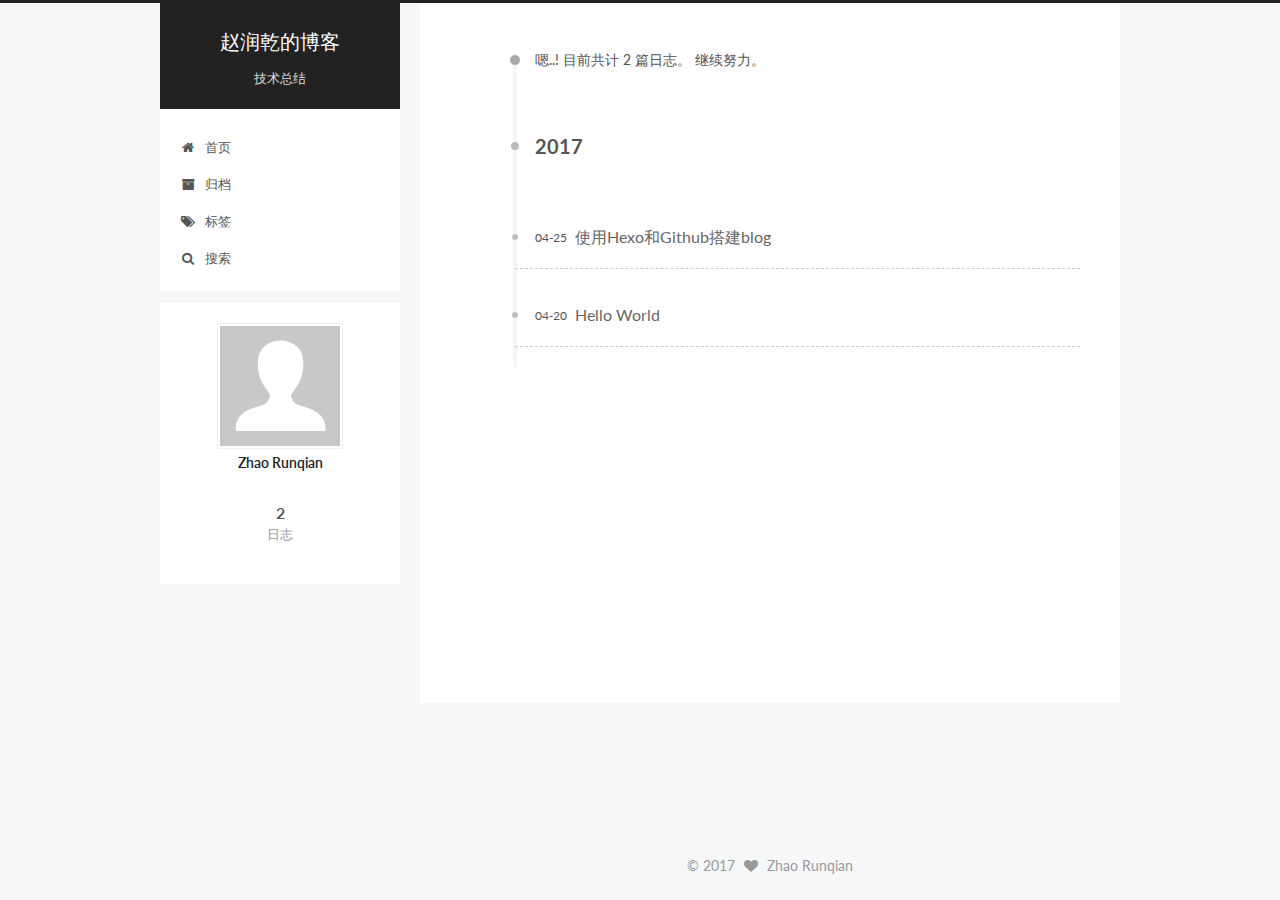
==== archives/index.html @ 5b6dcbc7 "first commit" ====
<!doctype html>




<html class="theme-next pisces" lang="zh-Hans">
<head>
  <meta charset="UTF-8"/>
<meta http-equiv="X-UA-Compatible" content="IE=edge" />
<meta name="viewport" content="width=device-width, initial-scale=1, maximum-scale=1"/>



<meta http-equiv="Cache-Control" content="no-transform" />
<meta http-equiv="Cache-Control" content="no-siteapp" />















  
  
  <link href="/lib/fancybox/source/jquery.fancybox.css?v=2.1.5" rel="stylesheet" type="text/css" />




  
  
  
  

  
    
    
  

  

  

  

  

  
    
    
    <link href="//fonts.googleapis.com/css?family=Lato:300,300italic,400,400italic,700,700italic&subset=latin,latin-ext" rel="stylesheet" type="text/css">
  






<link href="/lib/font-awesome/css/font-awesome.min.css?v=4.6.2" rel="stylesheet" type="text/css" />

<link href="/css/main.css?v=5.1.0" rel="stylesheet" type="text/css" />


  <meta name="keywords" content="Hexo, NexT" />








  <link rel="shortcut icon" type="image/x-icon" href="/favicon.ico?v=5.1.0" />






<meta name="description" content="个人经验技术总结">
<meta property="og:type" content="website">
<meta property="og:title" content="赵润乾的博客">
<meta property="og:url" content="https://summer1990.github.io/archives/index.html">
<meta property="og:site_name" content="赵润乾的博客">
<meta property="og:description" content="个人经验技术总结">
<meta name="twitter:card" content="summary">
<meta name="twitter:title" content="赵润乾的博客">
<meta name="twitter:description" content="个人经验技术总结">



<script type="text/javascript" id="hexo.configurations">
  var NexT = window.NexT || {};
  var CONFIG = {
    root: '/',
    scheme: 'Pisces',
    sidebar: {"position":"left","display":"post","offset":12,"offset_float":0,"b2t":false,"scrollpercent":false},
    fancybox: true,
    motion: false,
    duoshuo: {
      userId: '0',
      author: '博主'
    },
    algolia: {
      applicationID: '',
      apiKey: '',
      indexName: '',
      hits: {"per_page":10},
      labels: {"input_placeholder":"Search for Posts","hits_empty":"We didn't find any results for the search: ${query}","hits_stats":"${hits} results found in ${time} ms"}
    }
  };
</script>



  <link rel="canonical" href="https://summer1990.github.io/archives/"/>





  <title> 归档 | 赵润乾的博客 </title>
</head>

<body itemscope itemtype="http://schema.org/WebPage" lang="zh-Hans">

  














  
  
    
  

  <div class="container sidebar-position-left  page-archive  ">
    <div class="headband"></div>

    <header id="header" class="header" itemscope itemtype="http://schema.org/WPHeader">
      <div class="header-inner"><div class="site-brand-wrapper">
  <div class="site-meta ">
    

    <div class="custom-logo-site-title">
      <a href="/"  class="brand" rel="start">
        <span class="logo-line-before"><i></i></span>
        <span class="site-title">赵润乾的博客</span>
        <span class="logo-line-after"><i></i></span>
      </a>
    </div>
      
        <h1 class="site-subtitle" itemprop="description">技术总结</h1>
      
  </div>

  <div class="site-nav-toggle">
    <button>
      <span class="btn-bar"></span>
      <span class="btn-bar"></span>
      <span class="btn-bar"></span>
    </button>
  </div>
</div>

<nav class="site-nav">
  

  
    <ul id="menu" class="menu">
      
        
        <li class="menu-item menu-item-home">
          <a href="/" rel="section">
            
              <i class="menu-item-icon fa fa-fw fa-home"></i> <br />
            
            首页
          </a>
        </li>
      
        
        <li class="menu-item menu-item-archives">
          <a href="/archives" rel="section">
            
              <i class="menu-item-icon fa fa-fw fa-archive"></i> <br />
            
            归档
          </a>
        </li>
      
        
        <li class="menu-item menu-item-tags">
          <a href="/tags" rel="section">
            
              <i class="menu-item-icon fa fa-fw fa-tags"></i> <br />
            
            标签
          </a>
        </li>
      

      
        <li class="menu-item menu-item-search">
          
            <a href="javascript:;" class="popup-trigger">
          
            
              <i class="menu-item-icon fa fa-search fa-fw"></i> <br />
            
            搜索
          </a>
        </li>
      
    </ul>
  

  
    <div class="site-search">
      
  <div class="popup search-popup local-search-popup">
  <div class="local-search-header clearfix">
    <span class="search-icon">
      <i class="fa fa-search"></i>
    </span>
    <span class="popup-btn-close">
      <i class="fa fa-times-circle"></i>
    </span>
    <div class="local-search-input-wrapper">
      <input autocapitalize="off" autocomplete="off" autocorrect="off"
             placeholder="搜索..." spellcheck="false"
             type="text" id="local-search-input">
    </div>
  </div>
  <div id="local-search-result"></div>
</div>



    </div>
  
</nav>



 </div>
    </header>

    <main id="main" class="main">
      <div class="main-inner">
        <div class="content-wrap">
          <div id="content" class="content">
            

  <section id="posts" class="posts-collapse">
    <span class="archive-move-on"></span>

    <span class="archive-page-counter">
      
      
      
        
      
      嗯..! 目前共计 2 篇日志。 继续努力。
    </span>

    

      
      
      

      
        
        <div class="collection-title">
          <h2 class="archive-year motion-element" id="archive-year-2017">2017</h2>
        </div>
      
      

      

  <article class="post post-type-normal" itemscope itemtype="http://schema.org/Article">
    <header class="post-header">

      <h2 class="post-title">
        
            <a class="post-title-link" href="/2017/04/25/hexo-blog/" itemprop="url">
              
                <span itemprop="name">使用Hexo和Github搭建blog</span>
              
            </a>
        
      </h2>

      <div class="post-meta">
        <time class="post-time" itemprop="dateCreated"
              datetime="2017-04-25T10:12:52+08:00"
              content="2017-04-25" >
          04-25
        </time>
      </div>

    </header>
  </article>



    

      
      
      

      
      

      

  <article class="post post-type-normal" itemscope itemtype="http://schema.org/Article">
    <header class="post-header">

      <h2 class="post-title">
        
            <a class="post-title-link" href="/2017/04/20/hello-world/" itemprop="url">
              
                <span itemprop="name">Hello World</span>
              
            </a>
        
      </h2>

      <div class="post-meta">
        <time class="post-time" itemprop="dateCreated"
              datetime="2017-04-20T08:33:36+08:00"
              content="2017-04-20" >
          04-20
        </time>
      </div>

    </header>
  </article>



    

  </section>

  



          </div>
          


          

        </div>
        
          
  
  <div class="sidebar-toggle">
    <div class="sidebar-toggle-line-wrap">
      <span class="sidebar-toggle-line sidebar-toggle-line-first"></span>
      <span class="sidebar-toggle-line sidebar-toggle-line-middle"></span>
      <span class="sidebar-toggle-line sidebar-toggle-line-last"></span>
    </div>
  </div>

  <aside id="sidebar" class="sidebar">
    <div class="sidebar-inner">

      

      

      <section class="site-overview sidebar-panel sidebar-panel-active">
        <div class="site-author motion-element" itemprop="author" itemscope itemtype="http://schema.org/Person">
          <img class="site-author-image" itemprop="image"
               src="/images/avatar.gif"
               alt="Zhao Runqian" />
          <p class="site-author-name" itemprop="name">Zhao Runqian</p>
           
              <p class="site-description motion-element" itemprop="description"></p>
           
        </div>
        <nav class="site-state motion-element">

          
            <div class="site-state-item site-state-posts">
              <a href="/archives">
                <span class="site-state-item-count">2</span>
                <span class="site-state-item-name">日志</span>
              </a>
            </div>
          

          

          

        </nav>

        

        <div class="links-of-author motion-element">
          
        </div>

        
        

        
        

        


      </section>

      

      

    </div>
  </aside>


        
      </div>
    </main>

    <footer id="footer" class="footer">
      <div class="footer-inner">
        <div class="copyright" >
  
  &copy; 
  <span itemprop="copyrightYear">2017</span>
  <span class="with-love">
    <i class="fa fa-heart"></i>
  </span>
  <span class="author" itemprop="copyrightHolder">Zhao Runqian</span>
</div>



        

        
      </div>
    </footer>

    
      <div class="back-to-top">
        <i class="fa fa-arrow-up"></i>
        
      </div>
    

  </div>

  

<script type="text/javascript">
  if (Object.prototype.toString.call(window.Promise) !== '[object Function]') {
    window.Promise = null;
  }
</script>









  






  
  <script type="text/javascript" src="/lib/jquery/index.js?v=2.1.3"></script>

  
  <script type="text/javascript" src="/lib/fastclick/lib/fastclick.min.js?v=1.0.6"></script>

  
  <script type="text/javascript" src="/lib/jquery_lazyload/jquery.lazyload.js?v=1.9.7"></script>

  
  <script type="text/javascript" src="/lib/velocity/velocity.min.js?v=1.2.1"></script>

  
  <script type="text/javascript" src="/lib/velocity/velocity.ui.min.js?v=1.2.1"></script>

  
  <script type="text/javascript" src="/lib/fancybox/source/jquery.fancybox.pack.js?v=2.1.5"></script>


  


  <script type="text/javascript" src="/js/src/utils.js?v=5.1.0"></script>

  <script type="text/javascript" src="/js/src/motion.js?v=5.1.0"></script>



  
  


  <script type="text/javascript" src="/js/src/affix.js?v=5.1.0"></script>

  <script type="text/javascript" src="/js/src/schemes/pisces.js?v=5.1.0"></script>



  
  


  


  <script type="text/javascript" src="/js/src/bootstrap.js?v=5.1.0"></script>



  


  




	





  





  





  






  

  <script type="text/javascript">
    // Popup Window;
    var isfetched = false;
    // Search DB path;
    var search_path = "";
    if (search_path.length == 0) {
      search_path = "search.xml";
    }
    var path = "/" + search_path;
    // monitor main search box;

    function proceedsearch() {
      $("body")
        .append('<div class="search-popup-overlay local-search-pop-overlay"></div>')
        .css('overflow', 'hidden');
      $('.popup').toggle();
    }
    // search function;
    var searchFunc = function(path, search_id, content_id) {
      'use strict';
      $.ajax({
        url: path,
        dataType: "xml",
        async: true,
        success: function( xmlResponse ) {
          // get the contents from search data
          isfetched = true;
          $('.popup').detach().appendTo('.header-inner');
          var datas = $( "entry", xmlResponse ).map(function() {
            return {
              title: $( "title", this ).text(),
              content: $("content",this).text(),
              url: $( "url" , this).text()
            };
          }).get();
          var $input = document.getElementById(search_id);
          var $resultContent = document.getElementById(content_id);
          $input.addEventListener('input', function(){
            var matchcounts = 0;
            var str='<ul class=\"search-result-list\">';
            var keywords = this.value.trim().toLowerCase().split(/[\s\-]+/);
            $resultContent.innerHTML = "";
            if (this.value.trim().length > 1) {
              // perform local searching
              datas.forEach(function(data) {
                var isMatch = false;
                var content_index = [];
                var data_title = data.title.trim().toLowerCase();
                var data_content = data.content.trim().replace(/<[^>]+>/g,"").toLowerCase();
                var data_url = decodeURIComponent(data.url);
                var index_title = -1;
                var index_content = -1;
                var first_occur = -1;
                // only match artiles with not empty titles and contents
                if(data_title != '') {
                  keywords.forEach(function(keyword, i) {
                    index_title = data_title.indexOf(keyword);
                    index_content = data_content.indexOf(keyword);
                    if( index_title >= 0 || index_content >= 0 ){
                      isMatch = true;
                      if (i == 0) {
                        first_occur = index_content;
                      }
                    }

                  });
                }
                // show search results
                if (isMatch) {
                  matchcounts += 1;
                  str += "<li><a href='"+ data_url +"' class='search-result-title'>"+ data_title +"</a>";
                  var content = data.content.trim().replace(/<[^>]+>/g,"");
                  if (first_occur >= 0) {
                    // cut out 100 characters
                    var start = first_occur - 20;
                    var end = first_occur + 80;
                    if(start < 0){
                      start = 0;
                    }
                    if(start == 0){
                      end = 50;
                    }
                    if(end > content.length){
                      end = content.length;
                    }
                    var match_content = content.substring(start, end);
                    // highlight all keywords
                    keywords.forEach(function(keyword){
                      var regS = new RegExp(keyword, "gi");
                      match_content = match_content.replace(regS, "<b class=\"search-keyword\">"+keyword+"</b>");
                    });

                    str += "<p class=\"search-result\">" + match_content +"...</p>"
                  }
                  str += "</li>";
                }
              })};
            str += "</ul>";
            if (matchcounts == 0) { str = '<div id="no-result"><i class="fa fa-frown-o fa-5x" /></div>' }
            if (keywords == "") { str = '<div id="no-result"><i class="fa fa-search fa-5x" /></div>' }
            $resultContent.innerHTML = str;
          });
          proceedsearch();
        }
      });}

    // handle and trigger popup window;
    $('.popup-trigger').click(function(e) {
      e.stopPropagation();
      if (isfetched == false) {
        searchFunc(path, 'local-search-input', 'local-search-result');
      } else {
        proceedsearch();
      };
    });

    $('.popup-btn-close').click(function(e){
      $('.popup').hide();
      $(".local-search-pop-overlay").remove();
      $('body').css('overflow', '');
    });
    $('.popup').click(function(e){
      e.stopPropagation();
    });
  </script>





  

  

  

  

</body>
</html>
---- css/main.css ----
/* normalize.css v3.0.2 | MIT License | git.io/normalize */
html {
  font-family: sans-serif; /* 1 */
  -ms-text-size-adjust: 100%; /* 2 */
  -webkit-text-size-adjust: 100%; /* 2 */
}
body {
  margin: 0;
}
article,
aside,
details,
figcaption,
figure,
footer,
header,
hgroup,
main,
menu,
nav,
section,
summary {
  display: block;
}
audio,
canvas,
progress,
video {
  display: inline-block; /* 1 */
  vertical-align: baseline; /* 2 */
}
audio:not([controls]) {
  display: none;
  height: 0;
}
[hidden],
template {
  display: none;
}
a {
  background-color: transparent;
}
a:active,
a:hover {
  outline: 0;
}
abbr[title] {
  border-bottom: 1px dotted;
}
b,
strong {
  font-weight: bold;
}
dfn {
  font-style: italic;
}
h1 {
  font-size: 2em;
  margin: 0.67em 0;
}
mark {
  background: #ff0;
  color: #000;
}
small {
  font-size: 80%;
}
sub,
sup {
  font-size: 75%;
  line-height: 0;
  position: relative;
  vertical-align: baseline;
}
sup {
  top: -0.5em;
}
sub {
  bottom: -0.25em;
}
img {
  border: 0;
}
svg:not(:root) {
  overflow: hidden;
}
figure {
  margin: 1em 40px;
}
hr {
  -moz-box-sizing: content-box;
  box-sizing: content-box;
  height: 0;
}
pre {
  overflow: auto;
}
code,
kbd,
pre,
samp {
  font-family: monospace, monospace;
  font-size: 1em;
}
button,
input,
optgroup,
select,
textarea {
  color: inherit; /* 1 */
  font: inherit; /* 2 */
  margin: 0; /* 3 */
}
button {
  overflow: visible;
}
button,
select {
  text-transform: none;
}
button,
html input[type="button"],
input[type="reset"],
input[type="submit"] {
  -webkit-appearance: button; /* 2 */
  cursor: pointer; /* 3 */
}
button[disabled],
html input[disabled] {
  cursor: default;
}
button::-moz-focus-inner,
input::-moz-focus-inner {
  border: 0;
  padding: 0;
}
input {
  line-height: normal;
}
input[type="checkbox"],
input[type="radio"] {
  box-sizing: border-box; /* 1 */
  padding: 0; /* 2 */
}
input[type="number"]::-webkit-inner-spin-button,
input[type="number"]::-webkit-outer-spin-button {
  height: auto;
}
input[type="search"] {
  -webkit-appearance: textfield; /* 1 */
  -moz-box-sizing: content-box;
  -webkit-box-sizing: content-box; /* 2 */
  box-sizing: content-box;
}
input[type="search"]::-webkit-search-cancel-button,
input[type="search"]::-webkit-search-decoration {
  -webkit-appearance: none;
}
fieldset {
  border: 1px solid #c0c0c0;
  margin: 0 2px;
  padding: 0.35em 0.625em 0.75em;
}
legend {
  border: 0; /* 1 */
  padding: 0; /* 2 */
}
textarea {
  overflow: auto;
}
optgroup {
  font-weight: bold;
}
table {
  border-collapse: collapse;
  border-spacing: 0;
}
td,
th {
  padding: 0;
}
::selection {
  background: #262a30;
  color: #fff;
}
body {
  position: relative;
  font-family: 'Lato', "PingFang SC", "Microsoft YaHei", sans-serif;
  font-size: 14px;
  line-height: 2;
  color: #555;
  background: #f5f7f9;
}
@media (max-width: 767px) {
  body {
    padding-right: 0 !important;
  }
}
@media (min-width: 768px) and (max-width: 991px) {
  body {
    padding-right: 0 !important;
  }
}
@media (min-width: 1600px) {
  body {
    font-size: 16px;
  }
}
h1,
h2,
h3,
h4,
h5,
h6 {
  margin: 0;
  padding: 0;
  font-weight: bold;
  line-height: 1.5;
  font-family: 'Lato', "PingFang SC", "Microsoft YaHei", sans-serif;
}
h2,
h3,
h4,
h5,
h6 {
  margin: 20px 0 15px;
}
h1 {
  font-size: 22px;
}
@media (max-width: 767px) {
  h1 {
    font-size: 18px;
  }
}
h2 {
  font-size: 20px;
}
@media (max-width: 767px) {
  h2 {
    font-size: 16px;
  }
}
h3 {
  font-size: 18px;
}
@media (max-width: 767px) {
  h3 {
    font-size: 14px;
  }
}
h4 {
  font-size: 16px;
}
@media (max-width: 767px) {
  h4 {
    font-size: 12px;
  }
}
h5 {
  font-size: 14px;
}
@media (max-width: 767px) {
  h5 {
    font-size: 10px;
  }
}
h6 {
  font-size: 12px;
}
@media (max-width: 767px) {
  h6 {
    font-size: 8px;
  }
}
p {
  margin: 0 0 25px 0;
}
a {
  color: #555;
  text-decoration: none;
  border-bottom: 1px solid #999;
  word-wrap: break-word;
}
a:hover {
  color: #222;
  border-bottom-color: #222;
}
blockquote {
  margin: 0;
  padding: 0;
}
img {
  display: block;
  margin: auto;
  max-width: 100%;
  height: auto;
}
hr {
  margin: 40px 0;
  height: 3px;
  border: none;
  background-color: #ddd;
  background-image: repeating-linear-gradient(-45deg, #fff, #fff 4px, transparent 4px, transparent 8px);
}
blockquote {
  padding: 0 15px;
  color: #666;
  border-left: 4px solid #ddd;
}
blockquote cite::before {
  content: "-";
  padding: 0 5px;
}
dt {
  font-weight: 700;
}
dd {
  margin: 0;
  padding: 0;
}
.text-left {
  text-align: left;
}
.text-center {
  text-align: center;
}
.text-right {
  text-align: right;
}
.text-justify {
  text-align: justify;
}
.text-nowrap {
  white-space: nowrap;
}
.text-lowercase {
  text-transform: lowercase;
}
.text-uppercase {
  text-transform: uppercase;
}
.text-capitalize {
  text-transform: capitalize;
}
.center-block {
  display: block;
  margin-left: auto;
  margin-right: auto;
}
.clearfix:before,
.clearfix:after {
  content: " ";
  display: table;
}
.clearfix:after {
  clear: both;
}
.pullquote {
  width: 45%;
}
.pullquote.left {
  float: left;
  margin-left: 5px;
  margin-right: 10px;
}
.pullquote.right {
  float: right;
  margin-left: 10px;
  margin-right: 5px;
}
.affix.affix.affix {
  position: fixed;
}
.translation {
  margin-top: -20px;
  font-size: 14px;
  color: #999;
}
.scrollbar-measure {
  width: 100px;
  height: 100px;
  overflow: scroll;
  position: absolute;
  top: -9999px;
}
.use-motion .motion-element {
  opacity: 0;
}
table {
  margin: 20px 0;
  width: 100%;
  border-collapse: collapse;
  border-spacing: 0;
  border: 1px solid #ddd;
  font-size: 14px;
  table-layout: fixed;
  word-wrap: break-all;
}
table>tbody>tr:nth-of-type(odd) {
  background-color: #f9f9f9;
}
table>tbody>tr:hover {
  background-color: #f5f5f5;
}
caption,
th,
td {
  padding: 8px;
  text-align: left;
  vertical-align: middle;
  font-weight: normal;
}
th,
td {
  border-bottom: 3px solid #ddd;
  border-right: 1px solid #eee;
}
th {
  padding-bottom: 10px;
  font-weight: 700;
}
td {
  border-bottom-width: 1px;
}
html,
body {
  height: 100%;
}
.container {
  position: relative;
  min-height: 100%;
}
.header-inner {
  margin: 0 auto;
  padding: 100px 0 70px;
  width: 700px;
}
@media (min-width: 1600px) {
  .container .header-inner {
    width: 900px;
  }
}
.main {
  padding-bottom: 150px;
}
.main-inner {
  margin: 0 auto;
  width: 700px;
}
@media (min-width: 1600px) {
  .container .main-inner {
    width: 900px;
  }
}
.footer {
  position: absolute;
  left: 0;
  bottom: 0;
  width: 100%;
  min-height: 50px;
}
.footer-inner {
  box-sizing: border-box;
  margin: 20px auto;
  width: 700px;
}
@media (min-width: 1600px) {
  .container .footer-inner {
    width: 900px;
  }
}
pre,
.highlight {
  overflow: auto;
  margin: 20px 0;
  padding: 0;
  font-size: 13px;
  color: #c5c8c6;
  background: #1d1f21;
  line-height: 1.6;
}
pre,
code {
  font-family: consolas, Menlo, "PingFang SC", "Microsoft YaHei", monospace;
}
code {
  padding: 2px 4px;
  word-wrap: break-word;
  color: #555;
  background: #eee;
  border-radius: 3px;
  font-size: 13px;
}
pre code {
  padding: 0;
  color: #c5c8c6;
  background: none;
  text-shadow: none;
}
.highlight {
  border-radius: 1px;
}
.highlight pre {
  border: none;
  margin: 0;
  padding: 10px 0;
}
.highlight table {
  margin: 0;
  width: auto;
  border: none;
}
.highlight td {
  border: none;
  padding: 0;
}
.highlight figcaption {
  font-size: 1em;
  color: #c5c8c6;
  line-height: 1em;
  margin-bottom: 1em;
}
.highlight figcaption:before,
.highlight figcaption:after {
  content: " ";
  display: table;
}
.highlight figcaption:after {
  clear: both;
}
.highlight figcaption a {
  float: right;
  color: #c5c8c6;
}
.highlight figcaption a:hover {
  border-bottom-color: #c5c8c6;
}
.highlight .gutter pre {
  padding-left: 10px;
  padding-right: 10px;
  color: #888f96;
  text-align: right;
  background-color: #000;
}
.highlight .code pre {
  padding-left: 10px;
  padding-right: 10px;
  background-color: #1d1f21;
}
.highlight .line {
  height: 20px;
}
.gutter {
  -webkit-user-select: none;
  -moz-user-select: none;
  -ms-user-select: none;
  user-select: none;
}
.gist table {
  width: auto;
}
.gist table td {
  border: none;
}
pre .deletion {
  background: #008000;
}
pre .addition {
  background: #800000;
}
pre .meta {
  color: #b294bb;
}
pre .comment {
  color: #969896;
}
pre .variable,
pre .attribute,
pre .tag,
pre .regexp,
pre .ruby .constant,
pre .xml .tag .title,
pre .xml .pi,
pre .xml .doctype,
pre .html .doctype,
pre .css .id,
pre .css .class,
pre .css .pseudo {
  color: #c66;
}
pre .number,
pre .preprocessor,
pre .built_in,
pre .literal,
pre .params,
pre .constant,
pre .command {
  color: #de935f;
}
pre .ruby .class .title,
pre .css .rules .attribute,
pre .string,
pre .value,
pre .inheritance,
pre .header,
pre .ruby .symbol,
pre .xml .cdata,
pre .special,
pre .number,
pre .formula {
  color: #b5bd68;
}
pre .title,
pre .css .hexcolor {
  color: #8abeb7;
}
pre .function,
pre .python .decorator,
pre .python .title,
pre .ruby .function .title,
pre .ruby .title .keyword,
pre .perl .sub,
pre .javascript .title,
pre .coffeescript .title {
  color: #81a2be;
}
pre .keyword,
pre .javascript .function {
  color: #b294bb;
}
.full-image.full-image.full-image {
  border: none;
  max-width: 100%;
  width: auto;
  margin: 20px auto;
}
@media (min-width: 992px) {
  .full-image.full-image.full-image {
    max-width: none;
    width: 118%;
    margin: 0 -9%;
  }
}
.blockquote-center,
.page-home .post-type-quote blockquote,
.page-post-detail .post-type-quote blockquote {
  position: relative;
  margin: 40px 0;
  padding: 0;
  border-left: none;
  text-align: center;
}
.blockquote-center::before,
.page-home .post-type-quote blockquote::before,
.page-post-detail .post-type-quote blockquote::before,
.blockquote-center::after,
.page-home .post-type-quote blockquote::after,
.page-post-detail .post-type-quote blockquote::after {
  position: absolute;
  content: ' ';
  display: block;
  width: 100%;
  height: 24px;
  opacity: 0.2;
  background-repeat: no-repeat;
  background-position: 0 -6px;
  background-size: 22px 22px;
}
.blockquote-center::before,
.page-home .post-type-quote blockquote::before,
.page-post-detail .post-type-quote blockquote::before {
  top: -20px;
  background-image: url("../images/quote-l.svg");
  border-top: 1px solid #ccc;
}
.blockquote-center::after,
.page-home .post-type-quote blockquote::after,
.page-post-detail .post-type-quote blockquote::after {
  bottom: -20px;
  background-image: url("../images/quote-r.svg");
  border-bottom: 1px solid #ccc;
  background-position: 100% 8px;
}
.blockquote-center p,
.page-home .post-type-quote blockquote p,
.page-post-detail .post-type-quote blockquote p,
.blockquote-center div,
.page-home .post-type-quote blockquote div,
.page-post-detail .post-type-quote blockquote div {
  text-align: center;
}
.post .post-body .group-picture img {
  box-sizing: border-box;
  padding: 0 3px;
  border: none;
}
.post .group-picture-row {
  overflow: hidden;
  margin-top: 6px;
}
.post .group-picture-row:first-child {
  margin-top: 0;
}
.post .group-picture-column {
  float: left;
}
.page-post-detail .post-body .group-picture-column {
  float: none;
  margin-top: 10px;
  width: auto !important;
}
.page-post-detail .post-body .group-picture-column img {
  margin: 0 auto;
}
.page-archive .group-picture-container {
  overflow: hidden;
}
.page-archive .group-picture-row {
  float: left;
}
.page-archive .group-picture-row:first-child {
  margin-top: 6px;
}
.page-archive .group-picture-column {
  max-width: 150px;
  max-height: 150px;
}
.note {
  padding: 20px;
  margin: 20px 0;
  border: 1px solid #eee;
  border-left-width: 5px;
  border-radius: 3px;
}
.note h2,
.note h3,
.note h4,
.note h5,
.note h6 {
  margin-top: 0;
  margin-bottom: 5px;
}
.note p:last-child {
  margin-bottom: 0;
}
.note code {
  border-radius: 3px;
}
.note+.note {
  margin-top: -5px;
}
.default {
  border-left-color: #777;
}
.default h2,
.default h3,
.default h4,
.default h5,
.default h6 {
  color: #777;
}
.primary {
  border-left-color: #428bca;
}
.primary h2,
.primary h3,
.primary h4,
.primary h5,
.primary h6 {
  color: #428bca;
}
.success {
  border-left-color: #5cb85c;
}
.success h2,
.success h3,
.success h4,
.success h5,
.success h6 {
  color: #5cb85c;
}
.danger {
  border-left-color: #d9534f;
}
.danger h2,
.danger h3,
.danger h4,
.danger h5,
.danger h6 {
  color: #d9534f;
}
.warning {
  border-left-color: #f0ad4e;
}
.warning h2,
.warning h3,
.warning h4,
.warning h5,
.warning h6 {
  color: #f0ad4e;
}
.info {
  border-left-color: #5bc0de;
}
.info h2,
.info h3,
.info h4,
.info h5,
.info h6 {
  color: #5bc0de;
}
.btn {
  display: inline-block;
  padding: 0 20px;
  font-size: 14px;
  color: #fff;
  background: #222;
  border: 2px solid #555;
  text-decoration: none;
  border-radius: 0;
  transition-property: background-color;
  transition-duration: 0.2s;
  transition-timing-function: ease-in-out;
  transition-delay: 0s;
}
.btn:hover,
.post-button .btn:hover {
  border-color: #222;
  color: #fff;
  background: #222;
}
.btn-bar {
  display: block;
  width: 22px;
  height: 2px;
  background: #555;
  border-radius: 1px;
}
.btn-bar+.btn-bar {
  margin-top: 4px;
}
.pagination {
  margin: 120px 0 40px;
  text-align: center;
  border-top: 1px solid #eee;
}
.page-number-basic,
.pagination .prev,
.pagination .next,
.pagination .page-number,
.pagination .space {
  display: inline-block;
  position: relative;
  top: -1px;
  margin: 0 10px;
  padding: 0 10px;
  line-height: 30px;
}
@media (max-width: 767px) {
  .page-number-basic,
  .pagination .prev,
  .pagination .next,
  .pagination .page-number,
  .pagination .space {
    margin: 0 5px;
  }
}
.pagination .prev,
.pagination .next,
.pagination .page-number {
  border-bottom: 0;
  border-top: 1px solid #eee;
  transition-property: border-color;
  transition-duration: 0.2s;
  transition-timing-function: ease-in-out;
  transition-delay: 0s;
}
.pagination .prev:hover,
.pagination .next:hover,
.pagination .page-number:hover {
  border-top-color: #222;
}
.pagination .space {
  padding: 0;
  margin: 0;
}
.pagination .prev {
  margin-left: 0;
}
.pagination .next {
  margin-right: 0;
}
.pagination .page-number.current {
  color: #fff;
  background: #ccc;
  border-top-color: #ccc;
}
@media (max-width: 767px) {
  .pagination {
    border-top: none;
  }
  .pagination .prev,
  .pagination .next,
  .pagination .page-number {
    margin-bottom: 10px;
    border-top: 0;
    border-bottom: 1px solid #eee;
  }
  .pagination .prev:hover,
  .pagination .next:hover,
  .pagination .page-number:hover {
    border-bottom-color: #222;
  }
}
.comments {
  margin: 60px 20px 0;
}
.tag-cloud {
  text-align: center;
}
.tag-cloud a {
  display: inline-block;
  margin: 10px;
}
.back-to-top {
  box-sizing: border-box;
  position: fixed;
  bottom: -100px;
  right: 30px;
  z-index: 1050;
  padding: 0 6px;
  width: 24px;
  background: #222;
  font-size: 12px;
  opacity: 0.6;
  color: #fff;
  cursor: pointer;
  text-align: center;
  -webkit-transform: translateZ(0);
  transition-property: bottom;
  transition-duration: 0.2s;
  transition-timing-function: ease-in-out;
  transition-delay: 0s;
}
@media (max-width: 767px) {
  .back-to-top {
    display: none;
  }
}
@media (min-width: 768px) and (max-width: 991px) {
  .back-to-top {
    display: none;
  }
}
.back-to-top.back-to-top-on {
  bottom: 30px;
}
.header {
  background: #fff;
}
.header-inner {
  position: relative;
}
.headband {
  height: 3px;
  background: #222;
}
.site-meta {
  margin: 0;
  text-align: center;
}
@media (max-width: 767px) {
  .site-meta {
    text-align: center;
  }
}
.brand {
  position: relative;
  display: inline-block;
  padding: 0 40px;
  color: #fff;
  background: #222;
  border-bottom: none;
}
.brand:hover {
  color: #fff;
}
.logo {
  display: inline-block;
  margin-right: 5px;
  line-height: 36px;
  vertical-align: top;
}
.site-title {
  display: inline-block;
  vertical-align: top;
  line-height: 36px;
  font-size: 20px;
  font-weight: normal;
  font-family: 'Lato', "PingFang SC", "Microsoft YaHei", sans-serif;
}
.site-subtitle {
  margin-top: 10px;
  font-size: 13px;
  color: #ddd;
}
.use-motion .brand {
  opacity: 0;
}
.use-motion .logo,
.use-motion .site-title,
.use-motion .site-subtitle {
  opacity: 0;
  position: relative;
  top: -10px;
}
.site-nav-toggle {
  display: none;
  position: absolute;
  top: 10px;
  left: 10px;
}
@media (max-width: 767px) {
  .site-nav-toggle {
    display: block;
  }
}
.site-nav-toggle button {
  margin-top: 2px;
  padding: 9px 10px;
  background: transparent;
  border: none;
}
@media (max-width: 767px) {
  .site-nav {
    display: none;
    margin: 0 -10px;
    padding: 0 10px;
    clear: both;
    border-top: 1px solid #ddd;
  }
}
@media (min-width: 768px) and (max-width: 991px) {
  .site-nav {
    display: block !important;
  }
}
@media (min-width: 992px) {
  .site-nav {
    display: block !important;
  }
}
.menu {
  margin-top: 20px;
  padding-left: 0;
  text-align: center;
}
.menu .menu-item {
  display: inline-block;
  margin: 0 10px;
  list-style: none;
}
@media screen and (max-width: 767px) {
  .menu .menu-item {
    margin-top: 10px;
  }
}
.menu .menu-item a {
  display: block;
  font-size: 13px;
  line-height: inherit;
  border-bottom: 1px solid transparent;
  transition-property: border-color;
  transition-duration: 0.2s;
  transition-timing-function: ease-in-out;
  transition-delay: 0s;
}
.menu .menu-item a:hover,
.menu-item-active a {
  border-bottom-color: #222;
}
.menu .menu-item .fa {
  margin-right: 5px;
}
.use-motion .menu-item {
  opacity: 0;
}
.post-body {
  font-family: 'Lato', "PingFang SC", "Microsoft YaHei", sans-serif;
}
@media (max-width: 767px) {
  .post-body {
    word-break: break-word;
  }
}
.post-body .fancybox img {
  display: block !important;
  margin: 0 auto;
  cursor: pointer;
  cursor: zoom-in;
  cursor: -webkit-zoom-in;
}
.post-body .image-caption,
.post-body .figure .caption {
  margin: 10px auto 15px;
  text-align: center;
  font-size: 14px;
  color: #999;
  font-weight: bold;
  line-height: 1;
}
.post-sticky-flag {
  display: inline-block;
  font-size: 16px;
  -ms-transform: rotate(30deg);
  -webkit-transform: rotate(30deg);
  -moz-transform: rotate(30deg);
  -ms-transform: rotate(30deg);
  -o-transform: rotate(30deg);
  transform: rotate(30deg);
}
.posts-expand {
  padding-top: 40px;
}
@media (max-width: 767px) {
  .posts-expand {
    margin: 0 20px;
  }
  .post-body pre,
  .post-body .highlight {
    padding: 10px;
  }
  .post-body pre .gutter pre,
  .post-body .highlight .gutter pre {
    padding-right: 10px;
  }
}
@media (min-width: 992px) {
  .posts-expand .post-body {
    text-align: justify;
  }
}
.posts-expand .post-body h2,
.posts-expand .post-body h3,
.posts-expand .post-body h4,
.posts-expand .post-body h5,
.posts-expand .post-body h6 {
  padding-top: 10px;
}
.posts-expand .post-body h2 .header-anchor,
.posts-expand .post-body h3 .header-anchor,
.posts-expand .post-body h4 .header-anchor,
.posts-expand .post-body h5 .header-anchor,
.posts-expand .post-body h6 .header-anchor {
  float: right;
  margin-left: 10px;
  color: #ccc;
  border-bottom-style: none;
  visibility: hidden;
}
.posts-expand .post-body h2 .header-anchor:hover,
.posts-expand .post-body h3 .header-anchor:hover,
.posts-expand .post-body h4 .header-anchor:hover,
.posts-expand .post-body h5 .header-anchor:hover,
.posts-expand .post-body h6 .header-anchor:hover {
  color: inherit;
}
.posts-expand .post-body h2:hover .header-anchor,
.posts-expand .post-body h3:hover .header-anchor,
.posts-expand .post-body h4:hover .header-anchor,
.posts-expand .post-body h5:hover .header-anchor,
.posts-expand .post-body h6:hover .header-anchor {
  visibility: visible;
}
.posts-expand .post-body ul li {
  list-style: circle;
}
.posts-expand .post-body img {
  box-sizing: border-box;
  margin: auto;
  padding: 3px;
  border: 1px solid #ddd;
}
.posts-expand .fancybox img {
  margin: 0 auto;
}
@media (max-width: 767px) {
  .posts-collapse {
    margin: 0 20px;
  }
  .posts-collapse .post-title,
  .posts-collapse .post-meta {
    display: block;
    width: auto;
    text-align: left;
  }
}
.posts-collapse {
  position: relative;
  z-index: 1010;
  margin-left: 55px;
}
.posts-collapse::after {
  content: " ";
  position: absolute;
  top: 20px;
  left: 0;
  margin-left: -2px;
  width: 4px;
  height: 100%;
  background: #f5f5f5;
  z-index: -1;
}
@media (max-width: 767px) {
  .posts-collapse {
    margin: 0 20px;
  }
}
.posts-collapse .collection-title {
  position: relative;
  margin: 60px 0;
}
.posts-collapse .collection-title h2 {
  margin-left: 20px;
}
.posts-collapse .collection-title small {
  color: #bbb;
}
.posts-collapse .collection-title::before {
  content: " ";
  position: absolute;
  left: 0;
  top: 50%;
  margin-left: -4px;
  margin-top: -4px;
  width: 8px;
  height: 8px;
  background: #bbb;
  border-radius: 50%;
}
.posts-collapse .post {
  margin: 30px 0;
}
.posts-collapse .post-header {
  position: relative;
  transition-duration: 0.2s;
  transition-timing-function: ease-in-out;
  transition-delay: 0s;
  transition-property: border;
  border-bottom: 1px dashed #ccc;
}
.posts-collapse .post-header::before {
  content: " ";
  position: absolute;
  left: 0;
  top: 12px;
  width: 6px;
  height: 6px;
  margin-left: -4px;
  background: #bbb;
  border-radius: 50%;
  border: 1px solid #fff;
  transition-duration: 0.2s;
  transition-timing-function: ease-in-out;
  transition-delay: 0s;
  transition-property: background;
}
.posts-collapse .post-header:hover {
  border-bottom-color: #666;
}
.posts-collapse .post-header:hover::before {
  background: #222;
}
.posts-collapse .post-meta {
  position: absolute;
  font-size: 12px;
  left: 20px;
  top: 5px;
}
.posts-collapse .post-comments-count {
  display: none;
}
.posts-collapse .post-title {
  margin-left: 60px;
  font-size: 16px;
  font-weight: normal;
  line-height: inherit;
}
.posts-collapse .post-title::after {
  margin-left: 3px;
  opacity: 0.6;
}
.posts-collapse .post-title a {
  color: #666;
  border-bottom: none;
}
.page-home .post-type-quote .post-header,
.page-post-detail .post-type-quote .post-header,
.page-home .post-type-quote .post-tags,
.page-post-detail .post-type-quote .post-tags {
  display: none;
}
.posts-expand .post-title {
  font-size: 26px;
  text-align: center;
  word-break: break-word;
  font-weight: 400;
}
@media (max-width: 767px) {
  .posts-expand .post-title {
    font-size: 22px;
  }
}
.posts-expand .post-title-link {
  display: inline-block;
  position: relative;
  color: #555;
  border-bottom: none;
  line-height: 1.2;
  vertical-align: top;
}
.posts-expand .post-title-link::before {
  content: "";
  position: absolute;
  width: 100%;
  height: 2px;
  bottom: 0;
  left: 0;
  background-color: #000;
  visibility: hidden;
  -webkit-transform: scaleX(0);
  -moz-transform: scaleX(0);
  -ms-transform: scaleX(0);
  -o-transform: scaleX(0);
  transform: scaleX(0);
  transition-duration: 0.2s;
  transition-timing-function: ease-in-out;
  transition-delay: 0s;
}
.posts-expand .post-title-link:hover::before {
  visibility: visible;
  -webkit-transform: scaleX(1);
  -moz-transform: scaleX(1);
  -ms-transform: scaleX(1);
  -o-transform: scaleX(1);
  transform: scaleX(1);
}
.posts-expand .post-title-link .fa {
  font-size: 16px;
}
.posts-expand .post-meta {
  margin: 3px 0 60px 0;
  color: #999;
  font-family: 'Lato', "PingFang SC", "Microsoft YaHei", sans-serif;
  font-size: 12px;
  text-align: center;
}
.posts-expand .post-meta .post-category-list {
  display: inline-block;
  margin: 0;
  padding: 3px;
}
.posts-expand .post-meta .post-category-list-link {
  color: #999;
}
.posts-expand .post-meta .post-description {
  font-size: 14px;
  margin-top: 2px;
}
.post-meta-divider {
  margin: 0 0.5em;
}
.post-meta-item-icon {
  margin-right: 3px;
}
@media (min-width: 768px) and (max-width: 991px) {
  .post-meta-item-icon {
    display: inline-block;
  }
}
@media (max-width: 767px) {
  .post-meta-item-icon {
    display: inline-block;
  }
}
@media (min-width: 768px) and (max-width: 991px) {
  .post-meta-item-text {
    display: none;
  }
}
@media (max-width: 767px) {
  .post-meta-item-text {
    display: none;
  }
}
@media (max-width: 767px) {
  .posts-expand .post-comments-count {
    display: none;
  }
}
.social-like {
  font-size: 14px;
  height: 20px;
  text-align: center;
  border-top: 1px solid #eee;
  padding-top: 9px;
  margin-top: 45px;
  display: flex;
  justify-content: center;
}
.vk_like {
  width: 85px;
  height: 21px;
  padding-top: 7px;
  align-self: center;
}
.fb_like {
  height: 30px;
  align-self: center;
}
.post-button {
  margin-top: 50px;
}
.post-button .btn {
  color: #555;
  font-size: 14px;
  background: #fff;
  border-radius: 2px;
  line-height: 2;
  margin: 0 4px 8px 4px;
}
.post-button .fa-fw {
  width: 1.285714285714286em;
  text-align: left;
}
.posts-expand .post-tags {
  margin-top: 40px;
  text-align: center;
}
.posts-expand .post-tags a {
  display: inline-block;
  margin-right: 10px;
  font-size: 13px;
}
.post-nav {
  display: table;
  margin-top: 15px;
  width: 100%;
  border-top: 1px solid #eee;
}
.post-nav-divider {
  display: table-cell;
  width: 10%;
}
.post-nav-item {
  display: table-cell;
  padding: 10px 0 0 0;
  width: 45%;
  vertical-align: top;
}
.post-nav-item a {
  position: relative;
  display: block;
  line-height: 25px;
  font-size: 14px;
  color: #555;
  border-bottom: none;
}
.post-nav-item a:hover {
  color: #222;
  border-bottom: none;
}
.post-nav-item a:active {
  top: 2px;
}
.post-nav-item .fa {
  position: absolute;
  top: 8px;
  left: 0;
  font-size: 12px;
}
.post-nav-next a {
  padding-left: 15px;
}
.post-nav-prev {
  text-align: right;
}
.post-nav-prev a {
  padding-right: 15px;
}
.post-nav-prev .fa {
  right: 0;
  left: auto;
}
.posts-expand .post-eof {
  display: block;
  margin: 80px auto 60px;
  width: 8%;
  height: 1px;
  background: #ccc;
  text-align: center;
}
.post:last-child .post-eof.post-eof.post-eof {
  display: none;
}
.post-gallery {
  display: table;
  table-layout: fixed;
  width: 100%;
  border-collapse: separate;
}
.post-gallery-row {
  display: table-row;
}
.post-gallery .post-gallery-img {
  display: table-cell;
  text-align: center;
  vertical-align: middle;
  border: none;
}
.post-gallery .post-gallery-img img {
  max-width: 100%;
  max-height: 100%;
  border: none;
}
.fancybox-close,
.fancybox-close:hover {
  border: none;
}
.sidebar {
  position: fixed;
  right: 0;
  top: 0;
  bottom: 0;
  width: 0;
  z-index: 1040;
  box-shadow: inset 0 2px 6px #000;
  background: #222;
  -webkit-transform: translateZ(0);
}
.sidebar a {
  color: #999;
  border-bottom-color: #555;
}
.sidebar a:hover {
  color: #eee;
}
@media (min-width: 768px) and (max-width: 991px) {
  .sidebar {
    display: none !important;
  }
}
@media (max-width: 767px) {
  .sidebar {
    display: none !important;
  }
}
.sidebar-inner {
  position: relative;
  padding: 20px 10px;
  color: #999;
  text-align: center;
}
.sidebar-toggle {
  position: fixed;
  right: 30px;
  bottom: 45px;
  width: 14px;
  height: 14px;
  padding: 5px;
  background: #222;
  line-height: 0;
  z-index: 1050;
  cursor: pointer;
  -webkit-transform: translateZ(0);
}
@media (min-width: 768px) and (max-width: 991px) {
  .sidebar-toggle {
    display: none;
  }
}
@media (max-width: 767px) {
  .sidebar-toggle {
    display: none;
  }
}
.sidebar-toggle-line {
  position: relative;
  display: inline-block;
  vertical-align: top;
  height: 2px;
  width: 100%;
  background: #fff;
  margin-top: 3px;
}
.sidebar-toggle-line:first-child {
  margin-top: 0;
}
.site-author-image {
  display: block;
  margin: 0 auto;
  padding: 2px;
  max-width: 120px;
  height: auto;
  border: 1px solid #eee;
}
.site-author-name {
  margin: 0;
  text-align: center;
  color: #222;
  font-weight: 600;
}
.site-description {
  margin-top: 0;
  text-align: center;
  font-size: 13px;
  color: #999;
}
.site-state {
  overflow: hidden;
  line-height: 1.4;
  white-space: nowrap;
  text-align: center;
}
.site-state-item {
  display: inline-block;
  padding: 0 15px;
  border-left: 1px solid #eee;
}
.site-state-item:first-child {
  border-left: none;
}
.site-state-item a {
  border-bottom: none;
}
.site-state-item-count {
  display: block;
  text-align: center;
  color: inherit;
  font-weight: 600;
  font-size: 16px;
}
.site-state-item-name {
  font-size: 13px;
  color: #999;
}
.feed-link {
  margin-top: 20px;
}
.feed-link a {
  display: inline-block;
  padding: 0 15px;
  color: #fc6423;
  border: 1px solid #fc6423;
  border-radius: 4px;
}
.feed-link a i {
  color: #fc6423;
  font-size: 14px;
}
.feed-link a:hover {
  color: #fff;
  background: #fc6423;
}
.feed-link a:hover i {
  color: #fff;
}
.links-of-author {
  margin-top: 20px;
}
.links-of-author a {
  display: inline-block;
  vertical-align: middle;
  margin-right: 10px;
  margin-bottom: 10px;
  border-bottom-color: #555;
  font-size: 13px;
}
.links-of-author a:before {
  display: inline-block;
  vertical-align: middle;
  margin-right: 3px;
  content: " ";
  width: 4px;
  height: 4px;
  border-radius: 50%;
  background: #581cff;
}
.links-of-blogroll {
  font-size: 13px;
}
.links-of-blogroll-title {
  margin-top: 20px;
  font-size: 14px;
  font-weight: 600;
}
.links-of-blogroll-list {
  margin: 0;
  padding: 0;
  list-style: none;
}
.links-of-blogroll-item {
  padding: 2px 10px;
}
.sidebar-nav {
  margin: 0 0 20px;
  padding-left: 0;
}
.sidebar-nav li {
  display: inline-block;
  cursor: pointer;
  border-bottom: 1px solid transparent;
  font-size: 14px;
  color: #555;
}
.sidebar-nav li:hover {
  color: #fc6423;
}
.page-post-detail .sidebar-nav-toc {
  padding: 0 5px;
}
.page-post-detail .sidebar-nav-overview {
  margin-left: 10px;
}
.sidebar-nav .sidebar-nav-active {
  color: #fc6423;
  border-bottom-color: #fc6423;
}
.sidebar-nav .sidebar-nav-active:hover {
  color: #fc6423;
}
.sidebar-panel {
  display: none;
}
.sidebar-panel-active {
  display: block;
}
.post-toc-empty {
  font-size: 14px;
  color: #666;
}
.post-toc-wrap {
  overflow: hidden;
}
.post-toc {
  overflow: auto;
}
.post-toc ol {
  margin: 0;
  padding: 0 2px 5px 10px;
  text-align: left;
  list-style: none;
  font-size: 14px;
}
.post-toc ol > ol {
  padding-left: 0;
}
.post-toc ol a {
  transition-duration: 0.2s;
  transition-timing-function: ease-in-out;
  transition-delay: 0s;
  transition-property: all;
  color: #666;
  border-bottom-color: #ccc;
}
.post-toc ol a:hover {
  color: #000;
  border-bottom-color: #000;
}
.post-toc .nav-item {
  overflow: hidden;
  text-overflow: ellipsis;
  white-space: nowrap;
  line-height: 1.8;
}
.post-toc .nav .nav-child {
  display: none;
}
.post-toc .nav .active > .nav-child {
  display: block;
}
.post-toc .nav .active-current > .nav-child {
  display: block;
}
.post-toc .nav .active-current > .nav-child > .nav-item {
  display: block;
}
.post-toc .nav .active > a {
  color: #fc6423;
  border-bottom-color: #fc6423;
}
.post-toc .nav .active-current > a {
  color: #fc6423;
}
.post-toc .nav .active-current > a:hover {
  color: #fc6423;
}
.footer {
  font-size: 14px;
  color: #999;
}
.footer img {
  border: none;
}
.footer-inner {
  text-align: center;
}
.with-love {
  display: inline-block;
  margin: 0 5px;
}
.powered-by,
.theme-info {
  display: inline-block;
}
.powered-by {
  margin-right: 10px;
}
.powered-by::after {
  content: "|";
  padding-left: 10px;
}
.cc-license {
  margin-top: 10px;
  text-align: center;
}
.cc-license .cc-opacity {
  opacity: 0.7;
  border-bottom: none;
}
.cc-license .cc-opacity:hover {
  opacity: 0.9;
}
.cc-license img {
  display: inline-block;
}
.theme-next #ds-thread #ds-reset {
  color: #555;
}
.theme-next #ds-thread #ds-reset .ds-replybox {
  margin-bottom: 30px;
}
.theme-next #ds-thread #ds-reset .ds-replybox .ds-avatar,
.theme-next #ds-reset .ds-avatar img {
  box-shadow: none;
}
.theme-next #ds-thread #ds-reset .ds-textarea-wrapper {
  border-color: #c7d4e1;
  background: none;
  border-top-right-radius: 3px;
  border-top-left-radius: 3px;
}
.theme-next #ds-thread #ds-reset .ds-textarea-wrapper textarea {
  height: 60px;
}
.theme-next #ds-reset .ds-rounded-top {
  border-radius: 0;
}
.theme-next #ds-thread #ds-reset .ds-post-toolbar {
  box-sizing: border-box;
  border: 1px solid #c7d4e1;
  background: #f6f8fa;
}
.theme-next #ds-thread #ds-reset .ds-post-options {
  height: 40px;
  border: none;
  background: none;
}
.theme-next #ds-thread #ds-reset .ds-toolbar-buttons {
  top: 11px;
}
.theme-next #ds-thread #ds-reset .ds-sync {
  top: 5px;
}
.theme-next #ds-thread #ds-reset .ds-post-button {
  top: 4px;
  right: 5px;
  width: 90px;
  height: 30px;
  border: 1px solid #c5ced7;
  border-radius: 3px;
  background-image: linear-gradient(#fbfbfc, #f5f7f9);
  color: #60676d;
}
.theme-next #ds-thread #ds-reset .ds-post-button:hover {
  background-position: 0 -30px;
  color: #60676d;
}
.theme-next #ds-thread #ds-reset .ds-comments-info {
  padding: 10px 0;
}
.theme-next #ds-thread #ds-reset .ds-sort {
  display: none;
}
.theme-next #ds-thread #ds-reset li.ds-tab a.ds-current {
  border: none;
  background: #f6f8fa;
  color: #60676d;
}
.theme-next #ds-thread #ds-reset li.ds-tab a.ds-current:hover {
  background-color: #e9f0f7;
  color: #60676d;
}
.theme-next #ds-thread #ds-reset li.ds-tab a {
  border-radius: 2px;
  padding: 5px;
}
.theme-next #ds-thread #ds-reset .ds-login-buttons p {
  color: #999;
  line-height: 36px;
}
.theme-next #ds-thread #ds-reset .ds-login-buttons .ds-service-list li {
  height: 28px;
}
.theme-next #ds-thread #ds-reset .ds-service-list a {
  background: none;
  padding: 5px;
  border: 1px solid;
  border-radius: 3px;
  text-align: center;
}
.theme-next #ds-thread #ds-reset .ds-service-list a:hover {
  color: #fff;
  background: #666;
}
.theme-next #ds-thread #ds-reset .ds-service-list .ds-weibo {
  color: #fc9b00;
  border-color: #fc9b00;
}
.theme-next #ds-thread #ds-reset .ds-service-list .ds-weibo:hover {
  background: #fc9b00;
}
.theme-next #ds-thread #ds-reset .ds-service-list .ds-qq {
  color: #60a3ec;
  border-color: #60a3ec;
}
.theme-next #ds-thread #ds-reset .ds-service-list .ds-qq:hover {
  background: #60a3ec;
}
.theme-next #ds-thread #ds-reset .ds-service-list .ds-renren {
  color: #2e7ac4;
  border-color: #2e7ac4;
}
.theme-next #ds-thread #ds-reset .ds-service-list .ds-renren:hover {
  background: #2e7ac4;
}
.theme-next #ds-thread #ds-reset .ds-service-list .ds-douban {
  color: #37994c;
  border-color: #37994c;
}
.theme-next #ds-thread #ds-reset .ds-service-list .ds-douban:hover {
  background: #37994c;
}
.theme-next #ds-thread #ds-reset .ds-service-list .ds-kaixin {
  color: #fef20d;
  border-color: #fef20d;
}
.theme-next #ds-thread #ds-reset .ds-service-list .ds-kaixin:hover {
  background: #fef20d;
}
.theme-next #ds-thread #ds-reset .ds-service-list .ds-netease {
  color: #f00;
  border-color: #f00;
}
.theme-next #ds-thread #ds-reset .ds-service-list .ds-netease:hover {
  background: #f00;
}
.theme-next #ds-thread #ds-reset .ds-service-list .ds-sohu {
  color: #ffcb05;
  border-color: #ffcb05;
}
.theme-next #ds-thread #ds-reset .ds-service-list .ds-sohu:hover {
  background: #ffcb05;
}
.theme-next #ds-thread #ds-reset .ds-service-list .ds-baidu {
  color: #2831e0;
  border-color: #2831e0;
}
.theme-next #ds-thread #ds-reset .ds-service-list .ds-baidu:hover {
  background: #2831e0;
}
.theme-next #ds-thread #ds-reset .ds-service-list .ds-google {
  color: #166bec;
  border-color: #166bec;
}
.theme-next #ds-thread #ds-reset .ds-service-list .ds-google:hover {
  background: #166bec;
}
.theme-next #ds-thread #ds-reset .ds-service-list .ds-weixin {
  color: #00ce0d;
  border-color: #00ce0d;
}
.theme-next #ds-thread #ds-reset .ds-service-list .ds-weixin:hover {
  background: #00ce0d;
}
.theme-next #ds-thread #ds-reset .ds-service-list .ds-more-services {
  border: none;
}
.theme-next #ds-thread #ds-reset .ds-service-list .ds-more-services:hover {
  background: none;
}
.theme-next #ds-reset .duoshuo-ua-admin {
  display: inline-block;
  color: #f00;
}
.theme-next #ds-reset .duoshuo-ua-platform,
.theme-next #ds-reset .duoshuo-ua-browser {
  color: #ccc;
}
.theme-next #ds-reset .duoshuo-ua-platform .fa,
.theme-next #ds-reset .duoshuo-ua-browser .fa {
  display: inline-block;
  margin-right: 3px;
}
.theme-next #ds-reset .duoshuo-ua-separator {
  display: inline-block;
  margin-left: 5px;
}
.theme-next .this_ua {
  background-color: #ccc !important;
  border-radius: 4px;
  padding: 0 5px !important;
  margin: 1px 1px !important;
  border: 1px solid #bbb !important;
  color: #fff;
  display: inline-block !important;
}
.theme-next .this_ua.admin {
  background-color: #d9534f !important;
  border-color: #d9534f !important;
}
.theme-next .this_ua.platform.iOS,
.theme-next .this_ua.platform.Mac,
.theme-next .this_ua.platform.Windows {
  background-color: #39b3d7 !important;
  border-color: #46b8da !important;
}
.theme-next .this_ua.platform.Linux {
  background-color: #3a3a3a !important;
  border-color: #1f1f1f !important;
}
.theme-next .this_ua.platform.Android {
  background-color: #00c47d !important;
  border-color: #01b171 !important;
}
.theme-next .this_ua.browser.Mobile,
.theme-next .this_ua.browser.Chrome {
  background-color: #5cb85c !important;
  border-color: #4cae4c !important;
}
.theme-next .this_ua.browser.Firefox {
  background-color: #f0ad4e !important;
  border-color: #eea236 !important;
}
.theme-next .this_ua.browser.Maxthon,
.theme-next .this_ua.browser.IE {
  background-color: #428bca !important;
  border-color: #357ebd !important;
}
.theme-next .this_ua.browser.baidu,
.theme-next .this_ua.browser.UCBrowser,
.theme-next .this_ua.browser.Opera {
  background-color: #d9534f !important;
  border-color: #d43f3a !important;
}
.theme-next .this_ua.browser.Android,
.theme-next .this_ua.browser.QQBrowser {
  background-color: #78ace9 !important;
  border-color: #4cae4c !important;
}
.cloud-tie-wrapper img {
  display: inline-block;
}
.cloud-tie-wrapper .total-txt {
  font-size: 1em !important;
}
.cloud-tie-join-count .join-count {
  color: #555 !important;
  font-size: inherit !important;
  margin: 0 !important;
}
.post-spread {
  margin-top: 20px;
  text-align: center;
}
.jiathis_style {
  display: inline-block;
}
.jiathis_style a {
  border: none;
}
.post-spread {
  margin-top: 20px;
  text-align: center;
}
.bdshare-slide-button-box a {
  border: none;
}
.bdsharebuttonbox {
  display: inline-block;
}
.bdsharebuttonbox a {
  border: none;
}
.local-search-pop-overlay {
  position: fixed;
  width: 100%;
  height: 100%;
  top: 0;
  left: 0;
  z-index: 2080;
  background-color: rgba(0,0,0,0.3);
}
.local-search-popup {
  display: none;
  position: fixed;
  top: 10%;
  left: 50%;
  margin-left: -350px;
  width: 700px;
  height: 80%;
  padding: 0;
  background: #fff;
  color: #333;
  z-index: 9999;
  border-radius: 5px;
}
@media (max-width: 767px) {
  .local-search-popup {
    padding: 0;
    top: 0;
    left: 0;
    margin: 0;
    width: 100%;
    height: 100%;
    border-radius: 0;
  }
}
.local-search-popup ul.search-result-list {
  padding: 0;
  margin: 0 5px;
}
.local-search-popup p.search-result {
  border-bottom: 1px dashed #ccc;
  padding: 5px 0;
}
.local-search-popup a.search-result-title {
  font-weight: bold;
  font-size: 16px;
}
.local-search-popup .search-keyword {
  border-bottom: 1px dashed #f00;
  font-size: 14px;
  font-weight: bold;
  color: #f00;
}
.local-search-popup .local-search-header {
  padding: 5px;
  height: 36px;
  background: #f5f5f5;
  border-top-left-radius: 5px;
  border-top-right-radius: 5px;
}
.local-search-popup #local-search-result {
  overflow: auto;
  position: relative;
  padding: 5px 25px;
  height: calc(100% - 55px);
}
.local-search-popup .local-search-input-wrapper {
  display: inline-block;
  width: calc(100% - 60px);
  height: 36px;
  line-height: 36px;
  padding: 0 5px;
}
.local-search-popup .local-search-input-wrapper input {
  padding: 8px 0;
  height: 20px;
  display: block;
  width: 100%;
  outline: none;
  border: none;
  background: transparent;
  vertical-align: middle;
}
.local-search-popup .search-icon,
.local-search-popup .popup-btn-close {
  display: inline-block;
  font-size: 18px;
  color: #999;
  height: 36px;
  width: 18px;
}
.local-search-popup .search-icon {
  float: left;
}
.local-search-popup .popup-btn-close {
  border-left: 1px solid #eee;
  float: right;
  cursor: pointer;
  padding-left: 10px;
}
.local-search-popup #no-result {
  position: absolute;
  left: 50%;
  top: 50%;
  -webkit-transform: translate(-50%, -50%);
  -webkit-transform: translate(-50%, -50%);
  -moz-transform: translate(-50%, -50%);
  -ms-transform: translate(-50%, -50%);
  -o-transform: translate(-50%, -50%);
  transform: translate(-50%, -50%);
  color: #ccc;
}
@media (min-width: 768px) and (max-width: 991px) {
  .busuanzi-count {
    width: auto;
  }
}
@media (max-width: 767px) {
  .busuanzi-count {
    width: auto;
  }
}
.site-uv,
.site-pv,
.page-pv {
  display: inline-block;
}
.site-uv .busuanzi-value,
.site-pv .busuanzi-value,
.page-pv .busuanzi-value {
  margin: 0 5px;
}
.site-uv {
  margin-right: 10px;
}
.site-uv::after {
  content: "|";
  padding-left: 10px;
}
.use-motion .post {
  opacity: 0;
}
.page-archive .archive-page-counter {
  position: relative;
  top: 3px;
  left: 20px;
}
@media (max-width: 767px) {
  .page-archive .archive-page-counter {
    top: 5px;
  }
}
.page-archive .posts-collapse .archive-move-on {
  position: absolute;
  top: 11px;
  left: 0;
  margin-left: -6px;
  width: 10px;
  height: 10px;
  opacity: 0.5;
  background: #555;
  border: 1px solid #fff;
  border-radius: 50%;
}
.category-all-page .category-all-title {
  text-align: center;
}
.category-all-page .category-all {
  margin-top: 20px;
}
.category-all-page .category-list {
  margin: 0;
  padding: 0;
  list-style: none;
}
.category-all-page .category-list-item {
  margin: 5px 10px;
}
.category-all-page .category-list-count {
  color: #bbb;
}
.category-all-page .category-list-count:before {
  display: inline;
  content: " (";
}
.category-all-page .category-list-count:after {
  display: inline;
  content: ") ";
}
.category-all-page .category-list-child {
  padding-left: 10px;
}
#schedule ul#event-list {
  padding-left: 30px;
}
#schedule ul#event-list hr {
  margin: 20px 0 45px 0 !important;
  background: #222;
}
#schedule ul#event-list hr:after {
  display: inline-block;
  content: 'NOW';
  background: #222;
  color: #fff;
  font-weight: bold;
  text-align: right;
  padding: 0 5px;
}
#schedule ul#event-list li.event {
  margin: 20px 0px;
  background: #f9f9f9;
  padding-left: 10px;
  min-height: 40px;
}
#schedule ul#event-list li.event h2.event-summary {
  margin: 0;
  padding-bottom: 3px;
}
#schedule ul#event-list li.event h2.event-summary:before {
  display: inline-block;
  font-family: FontAwesome;
  font-size: 8px;
  content: '\f111';
  vertical-align: middle;
  margin-right: 25px;
  color: #bbb;
}
#schedule ul#event-list li.event span.event-relative-time {
  display: inline-block;
  font-size: 12px;
  font-weight: 400;
  padding-left: 12px;
  color: #bbb;
}
#schedule ul#event-list li.event span.event-details {
  display: block;
  color: #bbb;
  margin-left: 56px;
  padding-top: 3px;
  padding-bottom: 6px;
  text-indent: -24px;
  line-height: 18px;
}
#schedule ul#event-list li.event span.event-details:before {
  text-indent: 0;
  display: inline-block;
  width: 14px;
  font-family: FontAwesome;
  text-align: center;
  margin-right: 9px;
  color: #bbb;
}
#schedule ul#event-list li.event span.event-details.event-location:before {
  content: '\f041';
}
#schedule ul#event-list li.event span.event-details.event-duration:before {
  content: '\f017';
}
#schedule ul#event-list li.event-past {
  background: #fcfcfc;
}
#schedule ul#event-list li.event-past > * {
  opacity: 0.6;
}
#schedule ul#event-list li.event-past h2.event-summary {
  color: #bbb;
}
#schedule ul#event-list li.event-past h2.event-summary:before {
  color: #dfdfdf;
}
#schedule ul#event-list li.event-now {
  background: #222;
  color: #fff;
  padding: 15px 0 15px 10px;
}
#schedule ul#event-list li.event-now h2.event-summary:before {
  -webkit-transform: scale(1.2);
  -moz-transform: scale(1.2);
  -ms-transform: scale(1.2);
  -o-transform: scale(1.2);
  transform: scale(1.2);
  color: #fff;
  animation: dot-flash 1s alternate infinite ease-in-out;
}
#schedule ul#event-list li.event-now * {
  color: #fff !important;
}
@-moz-keyframes dot-flash {
  from {
    opacity: 1;
    -webkit-transform: scale(1.1);
    -moz-transform: scale(1.1);
    -ms-transform: scale(1.1);
    -o-transform: scale(1.1);
    transform: scale(1.1);
  }
  to {
    opacity: 0;
    -webkit-transform: scale(1);
    -moz-transform: scale(1);
    -ms-transform: scale(1);
    -o-transform: scale(1);
    transform: scale(1);
  }
}
@-webkit-keyframes dot-flash {
  from {
    opacity: 1;
    -webkit-transform: scale(1.1);
    -moz-transform: scale(1.1);
    -ms-transform: scale(1.1);
    -o-transform: scale(1.1);
    transform: scale(1.1);
  }
  to {
    opacity: 0;
    -webkit-transform: scale(1);
    -moz-transform: scale(1);
    -ms-transform: scale(1);
    -o-transform: scale(1);
    transform: scale(1);
  }
}
@-o-keyframes dot-flash {
  from {
    opacity: 1;
    -webkit-transform: scale(1.1);
    -moz-transform: scale(1.1);
    -ms-transform: scale(1.1);
    -o-transform: scale(1.1);
    transform: scale(1.1);
  }
  to {
    opacity: 0;
    -webkit-transform: scale(1);
    -moz-transform: scale(1);
    -ms-transform: scale(1);
    -o-transform: scale(1);
    transform: scale(1);
  }
}
@keyframes dot-flash {
  from {
    opacity: 1;
    -webkit-transform: scale(1.1);
    -moz-transform: scale(1.1);
    -ms-transform: scale(1.1);
    -o-transform: scale(1.1);
    transform: scale(1.1);
  }
  to {
    opacity: 0;
    -webkit-transform: scale(1);
    -moz-transform: scale(1);
    -ms-transform: scale(1);
    -o-transform: scale(1);
    transform: scale(1);
  }
}
.page-post-detail .sidebar-toggle-line {
  background: #fc6423;
}
.page-post-detail .comments {
  overflow: hidden;
}
.header {
  position: relative;
  margin: 0 auto;
  width: 960px;
}
@media (min-width: 768px) and (max-width: 991px) {
  .header {
    width: auto;
  }
}
@media (max-width: 767px) {
  .header {
    width: auto;
  }
}
.header-inner {
  position: absolute;
  top: 0;
  overflow: hidden;
  padding: 0;
  width: 240px;
  background: #fff;
  box-shadow: initial;
  border-radius: initial;
}
@media (min-width: 1600px) {
  .container .header-inner {
    width: 240px;
  }
}
@media (min-width: 768px) and (max-width: 991px) {
  .header-inner {
    position: relative;
    width: auto;
    border-radius: initial;
  }
}
@media (max-width: 767px) {
  .header-inner {
    position: relative;
    width: auto;
    border-radius: initial;
  }
}
.main:before,
.main:after {
  content: " ";
  display: table;
}
.main:after {
  clear: both;
}
@media (min-width: 768px) and (max-width: 991px) {
  .main {
    padding-bottom: 100px;
  }
}
@media (max-width: 767px) {
  .main {
    padding-bottom: 100px;
  }
}
.container .main-inner {
  width: 960px;
}
@media (min-width: 768px) and (max-width: 991px) {
  .container .main-inner {
    width: auto;
  }
}
@media (max-width: 767px) {
  .container .main-inner {
    width: auto;
  }
}
.content-wrap {
  float: right;
  box-sizing: border-box;
  padding: 40px;
  width: 700px;
  background: #fff;
  min-height: 700px;
  box-shadow: initial;
  border-radius: initial;
}
@media (min-width: 768px) and (max-width: 991px) {
  .content-wrap {
    width: 100%;
    padding: 20px;
    border-radius: initial;
  }
}
@media (max-width: 767px) {
  .content-wrap {
    width: 100%;
    padding: 20px;
    min-height: auto;
    border-radius: initial;
  }
}
.sidebar {
  position: static;
  float: left;
  margin-top: 300px;
  width: 240px;
  background: #f5f7f9;
  box-shadow: none;
}
@media (min-width: 768px) and (max-width: 991px) {
  .sidebar {
    display: none;
  }
}
@media (max-width: 767px) {
  .sidebar {
    display: none;
  }
}
.sidebar-toggle {
  display: none;
}
.footer-inner {
  width: 960px;
  padding-left: 260px;
}
@media (min-width: 768px) and (max-width: 991px) {
  .footer-inner {
    width: auto;
    padding-left: 0;
  }
}
@media (max-width: 767px) {
  .footer-inner {
    width: auto;
    padding-left: 0;
  }
}
.sidebar-position-right .header-inner {
  right: 0;
}
.sidebar-position-right .content-wrap {
  float: left;
}
.sidebar-position-right .sidebar {
  float: right;
}
.sidebar-position-right .footer-inner {
  padding-left: 0;
  padding-right: 260px;
}
.site-brand-wrapper {
  position: relative;
}
.site-meta {
  padding: 20px 0;
  color: #fff;
  background: #222;
}
@media (min-width: 768px) and (max-width: 991px) {
  .site-meta {
    box-shadow: 0 0 16px rgba(0,0,0,0.5);
  }
}
@media (max-width: 767px) {
  .site-meta {
    box-shadow: 0 0 16px rgba(0,0,0,0.5);
  }
}
.brand {
  padding: 0;
  background: none;
}
.brand:hover {
  color: #fff;
}
.site-subtitle {
  margin: 10px 10px 0;
  font-weight: initial;
}
.site-search form {
  display: none;
}
.site-nav {
  border-top: none;
}
@media (min-width: 768px) and (max-width: 991px) {
  .site-nav {
    display: none !important;
  }
}
@media (min-width: 768px) and (max-width: 991px) {
  .site-nav-on {
    display: block !important;
  }
}
.menu .menu-item {
  display: block;
  margin: 0;
}
.menu .menu-item a {
  position: relative;
  box-sizing: border-box;
  padding: 5px 20px;
  text-align: left;
  line-height: inherit;
  transition-property: background-color;
  transition-duration: 0.2s;
  transition-timing-function: ease-in-out;
  transition-delay: 0s;
}
.menu .menu-item a:hover,
.menu-item-active a {
  background: #f9f9f9;
  border-bottom-color: #fff;
}
.menu .menu-item br {
  display: none;
}
.menu-item-active a:after {
  content: " ";
  position: absolute;
  top: 50%;
  margin-top: -3px;
  right: 15px;
  width: 6px;
  height: 6px;
  border-radius: 50%;
  background-color: #bbb;
}
.btn-bar {
  background-color: #fff;
}
.site-nav-toggle {
  left: 20px;
  top: 50%;
  -webkit-transform: translateY(-50%);
  -webkit-transform: translateY(-50%);
  -moz-transform: translateY(-50%);
  -ms-transform: translateY(-50%);
  -o-transform: translateY(-50%);
  transform: translateY(-50%);
}
@media (min-width: 768px) and (max-width: 991px) {
  .site-nav-toggle {
    display: block;
  }
}
.use-motion .sidebar .motion-element {
  opacity: 1;
}
.sidebar {
  display: none;
  right: auto;
  bottom: auto;
  -webkit-transform: none;
}
.sidebar-inner {
  box-sizing: border-box;
  width: 240px;
  color: #555;
  background: #fff;
  box-shadow: initial;
  border-radius: initial;
}
.sidebar-inner.affix {
  position: fixed;
  top: 0px;
}
.site-overview {
  margin: 0 2px;
  text-align: left;
}
.site-author:before,
.site-author:after {
  content: " ";
  display: table;
}
.site-author:after {
  clear: both;
}
.sidebar a {
  color: #555;
}
.sidebar a:hover {
  color: #222;
}
.links-of-author-item a:before {
  display: none;
}
.links-of-author-item a {
  border-bottom: none;
  text-decoration: underline;
}
.feed-link {
  border-top: 1px dotted #ccc;
  border-bottom: 1px dotted #ccc;
  text-align: center;
}
.feed-link a {
  display: block;
  color: #fc6423;
  border: none;
}
.feed-link a:hover {
  background: none;
  color: #e34603;
}
.feed-link a:hover i {
  color: #e34603;
}
.links-of-author:before,
.links-of-author:after {
  content: " ";
  display: table;
}
.links-of-author:after {
  clear: both;
}
.links-of-author-item {
  float: left;
  margin: 5px 0 0;
  width: 50%;
}
.links-of-author-item a {
  box-sizing: border-box;
  display: inline-block;
  margin-right: 0;
  margin-bottom: 0;
  padding: 0 5px;
  overflow: hidden;
  white-space: nowrap;
  text-overflow: ellipsis;
}
.links-of-author-item a {
  display: block;
  text-decoration: none;
}
.links-of-author-item a:hover {
  border-radius: 4px;
  background: #eee;
}
.links-of-author-item .fa {
  margin-right: 2px;
  font-size: 16px;
}
.links-of-author-item .fa-globe {
  font-size: 15px;
}
.links-of-blogroll {
  margin-top: 20px;
  padding: 3px 0 0;
  border-top: 1px dotted #ccc;
}
.links-of-blogroll-title {
  margin-top: 0;
}
.links-of-blogroll-item {
  padding: 0;
}
.links-of-blogroll-inline:before,
.links-of-blogroll-inline:after {
  content: " ";
  display: table;
}
.links-of-blogroll-inline:after {
  clear: both;
}
.links-of-blogroll-inline .links-of-blogroll-item {
  float: left;
  margin: 5px 0 0;
  width: 50%;
}
.links-of-blogroll-inline .links-of-blogroll-item a {
  box-sizing: border-box;
  display: inline-block;
  margin-right: 0;
  margin-bottom: 0;
  padding: 0 5px;
  overflow: hidden;
  white-space: nowrap;
  text-overflow: ellipsis;
}
@media (max-width: 767px) {
  .post-body {
    text-align: justify;
  }
}
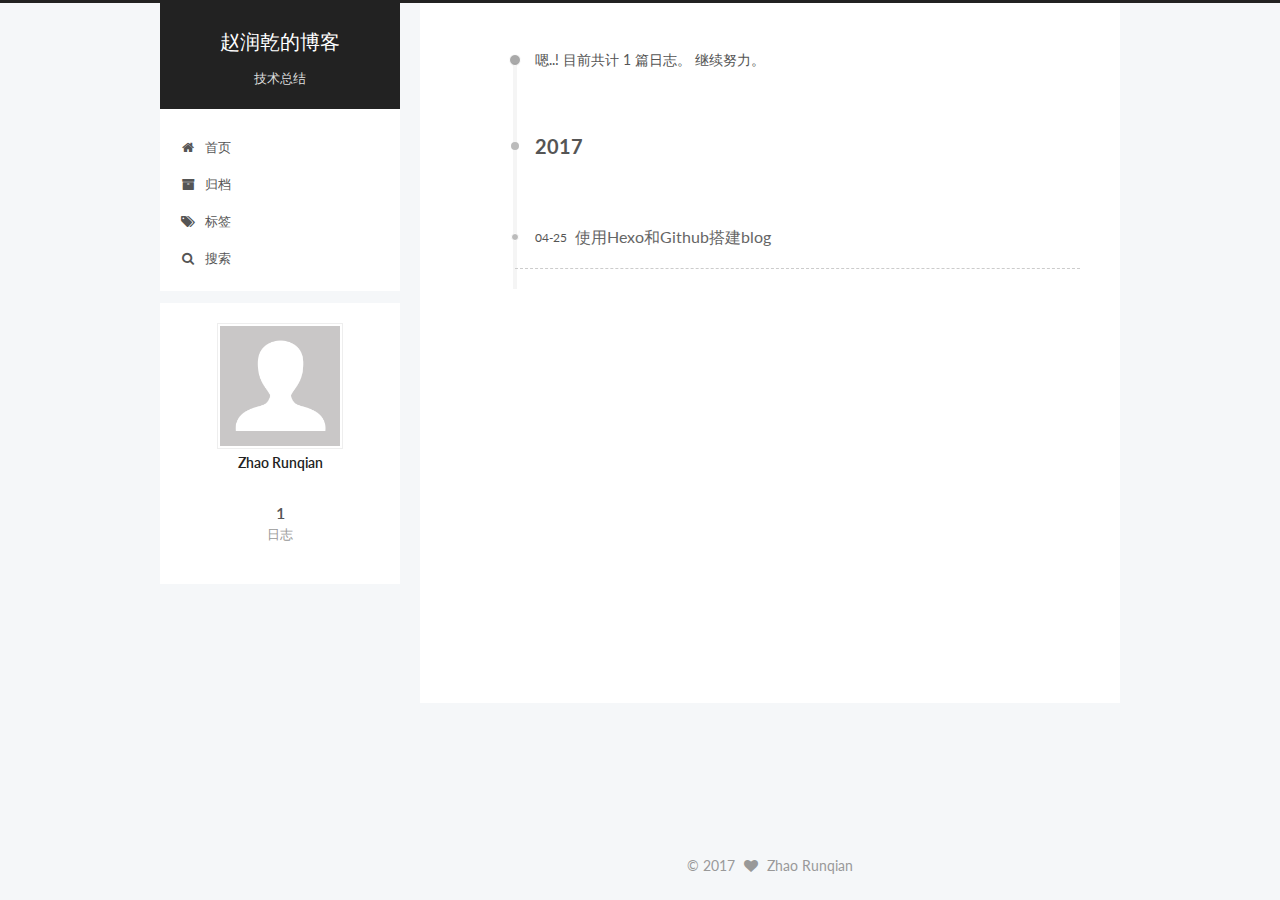
==== commit e62bbcd4: "first blog done" ====
--- a/archives/index.html
+++ b/archives/index.html
@@ -279,7 +279,7 @@
       
         
       
-      嗯..! 目前共计 2 篇日志。 继续努力。
+      嗯..! 目前共计 1 篇日志。 继续努力。
     </span>
 
     
@@ -316,43 +316,6 @@
               datetime="2017-04-25T10:12:52+08:00"
               content="2017-04-25" >
           04-25
-        </time>
-      </div>
-
-    </header>
-  </article>
-
-
-
-    
-
-      
-      
-      
-
-      
-      
-
-      
-
-  <article class="post post-type-normal" itemscope itemtype="http://schema.org/Article">
-    <header class="post-header">
-
-      <h2 class="post-title">
-        
-            <a class="post-title-link" href="/2017/04/20/hello-world/" itemprop="url">
-              
-                <span itemprop="name">Hello World</span>
-              
-            </a>
-        
-      </h2>
-
-      <div class="post-meta">
-        <time class="post-time" itemprop="dateCreated"
-              datetime="2017-04-20T08:33:36+08:00"
-              content="2017-04-20" >
-          04-20
         </time>
       </div>
 
@@ -409,7 +372,7 @@
           
             <div class="site-state-item site-state-posts">
               <a href="/archives">
-                <span class="site-state-item-count">2</span>
+                <span class="site-state-item-count">1</span>
                 <span class="site-state-item-name">日志</span>
               </a>
             </div>
--- a/css/main.css
+++ b/css/main.css
@@ -1685,7 +1685,7 @@
   width: 4px;
   height: 4px;
   border-radius: 50%;
-  background: #581cff;
+  background: #8c1446;
 }
 .links-of-blogroll {
   font-size: 13px;
